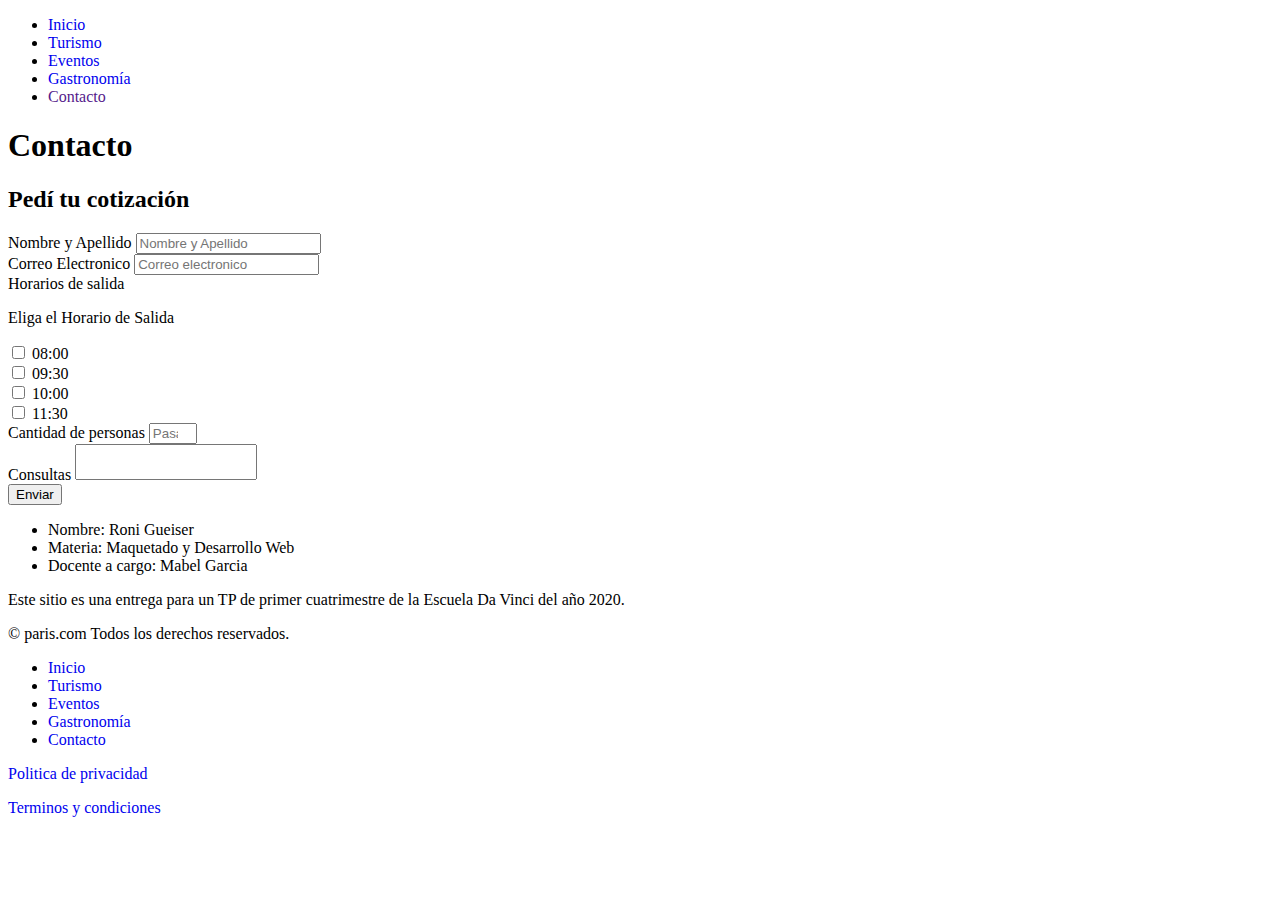
==== contacto.html @ b21136c7 "Add files via upload" ====
<!DOCTYPE html>
<html lang="es">
<head>
  <meta charset="UTF-8">
  <title>Deja tu contacto</title>

  <link rel="stylesheet" href="css/main.css"/>

    <meta name="viewport" content="width=device-width, initial-scale=1, maximum-scale=1" />

    <link href="css/mobile.css" rel="stylesheet" media="screen and (max-width: 414px)" />

</head>
<body>

<div id="fondo">

      <header class="nav">

        <nav>

          <ul class="lista">

            <li><a href="index.html" style="text-decoration:none" class="novisto">Inicio</a></li>
            <li><a href="turismo.html" style="text-decoration:none" class="novisto">Turismo</a></li>
            <li><a href="eventos.html" style="text-decoration:none" class="novisto">Eventos</a></li>
            <li><a href="gastronimio.html" style="text-decoration:none" class="novisto">Gastronomía</a></li>
            <li><a href="" style="text-decoration:none" class="visto">Contacto</a></li>

          </ul>

        </nav>


      </header>


<main>

   <div class="contacto">

    <h1 class="Titulo">Contacto</h1>

   </div>

  <div class="enc">
  <h2 class="encabezados">Pedí tu cotización</h2>
  </div>

  <div class="formulario">

      <form action="gracias.html" method="POST" enctype="multipart/form-data">

      <div class="inputgroup">

          <span>Nombre y Apellido</span>

        <label>

          <input type="text" placeholder="Nombre y Apellido" name="Nombre" required/>

        </label>

      </div>

        <div class="inputgroup">

          <span>Correo Electronico</span>

          <label>

            <input type="email" placeholder="Correo electronico" name="Email" required/>

          </label>

        </div>

        <div>

          <span class="salida">Horarios de salida</span>

            <p>Eliga el Horario de Salida</p>
            <div><label>
                <input type="checkbox" name="Salida" value="Horario"/>
            </label>08:00</div>
            <div><label>
                <input type="checkbox" name="Salida" value="Horario"/>
            </label>09:30</div>
            <div><label>
                <input type="checkbox" name="Salida" value="Horario"/>
            </label>10:00</div>
            <div>
                <label>
                <input type="checkbox" name="Salida" value="Horario"/>
            </label>11:30
            </div>


        </div>

          <div class="inputgroup">

              <span>Cantidad de personas</span>

              <label>

                  <input type="number"  name="Pasajeros" min="1" max="6" required placeholder="Pasajeros"/>

              </label>

          </div>



        <div class="inputgroup">

          <span>Consultas</span>

          <label>

            <textarea style="resize: none" name="Mensaje"></textarea>

          </label>

        </div>

          <input type="submit" value="Enviar">

      </form>


  </div>



</main>

  <div class="infor">

    <ul>
      <li>Nombre: Roni Gueiser</li>
      <li>Materia: Maquetado y  Desarrollo Web</li>
      <li>Docente a cargo: Mabel Garcia</li>

    </ul>

    <p>Este sitio es una entrega para un TP de primer cuatrimestre de la Escuela Da Vinci del año 2020.</p>


  </div>

      <footer class="footer">

        <div class="menu">


          <div class="com">

            <p>
              &#169; paris.com Todos los derechos reservados.
            </p>

          </div>


         <nav>

          <ul class="lista">

            <li><a href="index.html" style="text-decoration:none" class="norevisto">Inicio</a></li>
            <li><a href="turismo.html" style="text-decoration:none" class="norevisto">Turismo</a></li>
            <li><a href="eventos.html" style="text-decoration:none" class="norevisto">Eventos</a></li>
            <li><a href="gastronimio.html" style="text-decoration:none" class="norevisto">Gastronomía</a></li>
            <li><a href="contacto.html" style="text-decoration:none" class="revisto">Contacto</a></li>

          </ul>

         </nav>

        </div>

        <div class="terminos">


          <p class="pptc"><a href="http://paris.com/privacy-policy/" style="text-decoration: none" target="_blank"> Politica de privacidad</a></p>
          <p class="pptc"><a href="http://paris.com/terms-and-conditions/" style="text-decoration: none" target="_blank">Terminos y condiciones</a></p>

        </div>

      </footer>



</div>



</body>
</html>
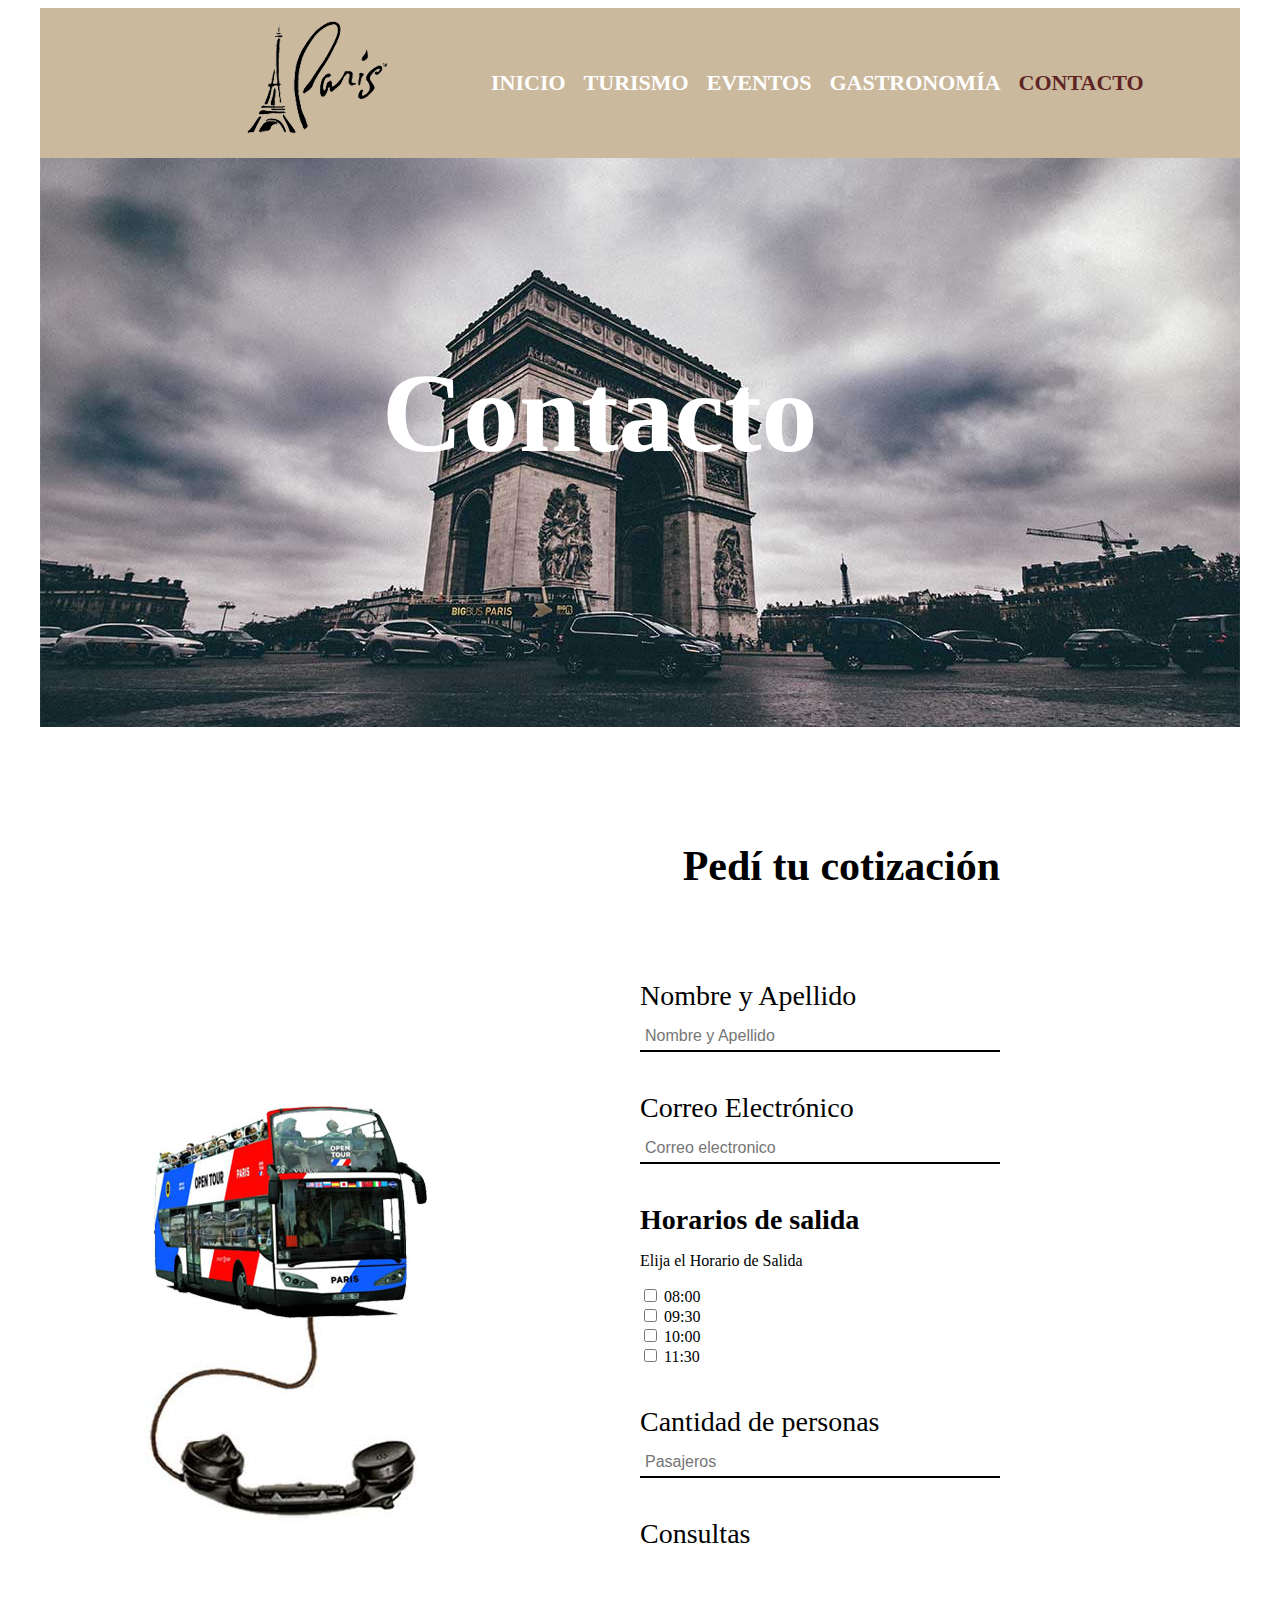
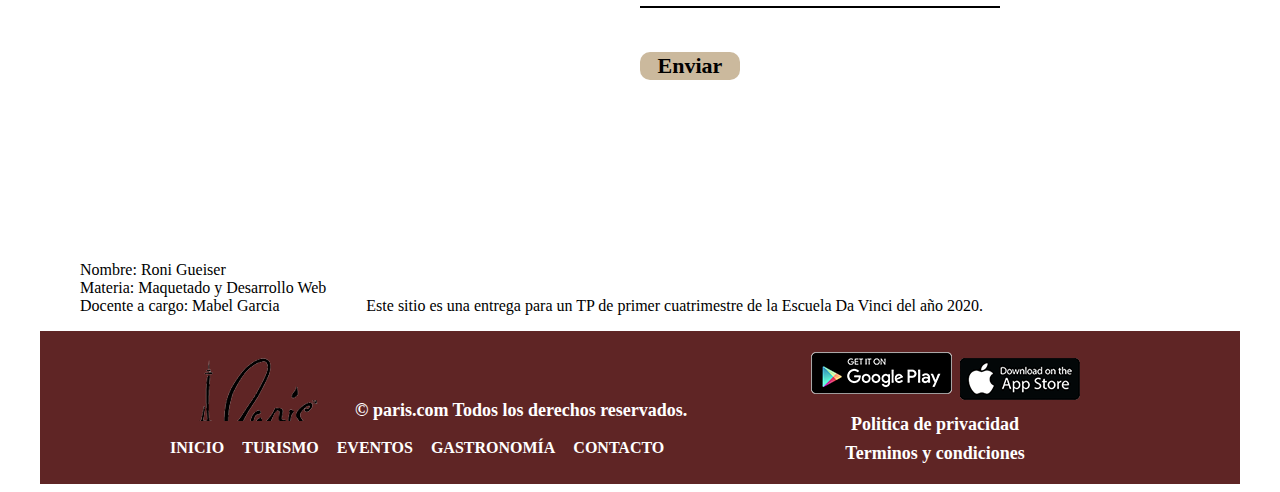
==== commit ecbbcb5a: "Update contacto.html" ====
--- a/contacto.html
+++ b/contacto.html
@@ -65,7 +65,7 @@
 
         <div class="inputgroup">
 
-          <span>Correo Electronico</span>
+          <span>Correo Electrónico</span>
 
           <label>
 
@@ -79,7 +79,7 @@
 
           <span class="salida">Horarios de salida</span>
 
-            <p>Eliga el Horario de Salida</p>
+            <p>Elija el Horario de Salida</p>
             <div><label>
                 <input type="checkbox" name="Salida" value="Horario"/>
             </label>08:00</div>
--- a/css/main.css
+++ b/css/main.css
@@ -0,0 +1,894 @@
+
+
+
+
+#fondo{
+  width:1200px;
+  margin: 0 auto;
+
+}
+
+.portada{
+  background-image:url(../img/torre2.jpg);
+  width:1200px;
+  height:572px;
+  margin: 0 auto;
+
+
+}
+
+.portada .titulo{
+  font-family: "arial black", serif;
+  font-size: 75px;
+  color:white;
+  padding-left: 196px;
+  padding-top: 68px;
+  margin: 0;
+  font-weight: bold;
+
+
+}
+.portada #subtitu{
+  font-family: "arial black", serif;
+  font-size:32px;
+  color:white;
+  padding-left: 300px;
+  font-weight: bold;
+
+}
+#city{
+  background-image: url("../img/pin.png");
+  background-repeat: no-repeat;
+  background-position: 800px 67px;
+  margin: 0 auto;
+}
+
+
+.nav{
+  display:flex;
+  background-color: #cbb99d;
+  padding: 20px calc(130px);
+  align-items: center;
+  justify-content: space-between;
+  width: 940px;
+  height: 110px;
+  background-image:url(../img/logo.png);
+  background-repeat: no-repeat;
+  background-position: 200px 12px;
+
+}
+
+
+.lista{
+  list-style: none;
+  display: flex;
+  font-size: 22px;
+  text-transform: uppercase;
+  font-family: "Century Gothic", serif;
+  font-weight: bold;
+  color:white;
+  padding-left: 321px;
+  margin: 0;
+  gap: 18px;
+
+
+}
+#city{
+  display: flex;
+  background-color: white;
+  padding: 50px 130px;
+
+
+}
+
+#city .torre{
+  margin-left: 60px;
+  width: 430px;
+  height: 630px;
+
+}
+
+#city .citydesc{
+  margin-top: 100px;
+  width: 403px;
+  display: flex;
+  flex-direction: column;
+  align-items: center;
+
+
+}
+
+.pin{
+  width: 38px;
+  height: 55px;
+  margin-bottom: 63px;
+
+}
+
+#city .citydesc h2{
+  font-size: 42px;
+  margin: 0;
+  font-family: "Century Gothic", serif;
+
+}
+
+#city .citydesc p{
+  font-family: "Century Gothic", serif;
+  font-size:22px;
+  border-bottom: 2px solid black;
+  border-top: 2px solid black;
+  padding: 15px 0;
+
+}
+
+
+.turist{
+  background-image: url(../img/Louvre.jpg);
+  background-repeat: no-repeat;
+  height: 600px;
+  width: 1200px;
+  display: flex;
+  justify-content: center;
+  align-items: center;
+  margin-bottom: 50px;
+
+
+}
+
+.turist .titulo{
+  color: white;
+  font-size: 106px;
+  font-family: "Arial black", serif;
+  margin: 0;
+
+
+}
+
+.allturist{
+  display: flex;
+  background-color: white;
+  padding: 50px 130px;
+  flex-direction: column;
+  background-image: url("../img/map.png");
+  background-repeat: no-repeat;
+  background-position: 560px 1px;
+}
+
+
+.map{
+  width: 60px;
+  height: 60px;
+  padding-left: 432px;
+  padding-bottom: 50px
+;
+}
+
+.allturist .texto{
+  display: flex;
+  font-family: "Century Gothic", serif;
+  font-size: 22px;
+  padding-top: 50px;
+
+}
+
+.allturist .texto .t1{
+  width: 600px;
+  margin-right: 40px;
+  border-right: 2px solid black;
+  padding-right: 60px;
+
+
+}
+.allturist .texto .t2{
+  width: 600px;
+  margin-left: 40px;
+
+}
+
+.gastronomia{
+  background-image: url(../img/ratatuil.jpg);
+  background-repeat: no-repeat;
+  height: 600px;
+  width: 1200px;
+  display: flex;
+  justify-content: center;
+  align-items: center;
+
+}
+
+.food{
+  display: flex;
+  background-color: white;
+  padding: 50px 130px;
+}
+
+.food .foodimg{
+  height: 525px;
+  width: 552px;
+}
+
+.imgdesc{
+  display: flex;
+  flex-direction: column;
+  align-items: center;
+  background-image: url("../img/food.png");
+  background-repeat: no-repeat;
+  background-position: 160px 0;
+}
+
+.cubiertos{
+  height: 60px;
+  width: 60px;
+  margin-bottom: 45px;
+
+}
+
+.food .imgdesc .texto{
+  font-family: "Century Gothic", serif;
+  font-size: 23px;
+  border-top: 2px solid black;
+  border-bottom: 2px solid black;
+  padding: 5px 0;
+  margin-top: 85px;
+}
+
+#gastro{
+  color: white;
+  font-size: 106px;
+  font-family: "Arial black", serif;
+  margin: 0;
+
+}
+
+
+.footer {
+  background-color: #5f2525;
+  color: white;
+  font-size: 18px;
+  font-family: "Century Gothic", serif;
+  display: flex;
+  padding: 20px calc(130px);
+  align-items: center;
+  justify-content: space-between;
+  background-image: url("../img/Appstore.png");
+  background-repeat: no-repeat;
+  background-position: 920px 26px;
+
+}
+.footer .lista{
+  list-style: none;
+  display: flex;
+  font-size: 16px;
+  text-transform: uppercase;
+  font-weight: bold;
+  color:white;
+  margin: 0;
+  gap: 18px;
+  padding-left: 0;
+
+
+}
+
+.logo{
+  background-image:url(../img/logo.png);
+  background-repeat: no-repeat;
+  height: 116px;
+  width: 150px;
+  margin-bottom: 8px;
+
+}
+
+
+
+.com{
+  width:350px;
+  padding-top: 25px;
+  padding-left: 185px;
+  font-weight: bold;
+  background-image: url("../img/logo.png");
+  background-repeat: no-repeat;
+
+}
+
+.terminos{
+  width: 250px;
+  display: flex;
+  flex-direction: column;
+  text-align: center;
+  padding-top: 55px;
+  background-image: url(../img/Gplay.png);
+  background-repeat: no-repeat;
+  margin-right: 50px;
+
+}
+
+.pptc{
+  margin: 0 auto;
+  font-weight: bold;
+  padding-top: 8px;
+
+}
+
+
+
+.down{
+  background-image: url("../img/Appstore.png");
+  background-repeat: no-repeat;
+  padding-left: 50px;
+}
+
+
+
+.visitar{
+  width: 1200px;
+  background-image:url(../img/eiffel2.jpg);
+  background-repeat: no-repeat;
+  height: 600px;
+
+
+}
+
+.visitar .Titulo{
+  font-family: "arial black", serif;
+  font-size: 75px;
+  color:white;
+  padding-left: 350px;
+  padding-top: 450px;
+  margin: 0;
+  font-weight: bold;
+
+}
+
+.enccabezados{font-size: 42px;
+  font-family: "Century Gothic", serif;
+  font-weight: bold;
+  color: black;}
+
+.encabezados{
+  font-size: 42px;
+  font-family: "Century Gothic", serif;
+
+  color: black;
+  padding-top: 80px;
+  margin-bottom: 20px;
+
+}
+
+.negrita{
+  font-weight: bold;
+}
+
+.eiffel{
+  display: flex;
+  padding: 50px 130px;
+}
+
+.textorre{
+  font-family: "Century Gothic", serif;
+  font-size: 24px;
+  background-color: white;
+  padding-right: 40px;
+  border-right: 2px solid black;
+
+}
+
+.imgtorre{
+  margin-left: 33px;
+
+}
+
+.eiffel .textmuse{
+  font-size: 24px;
+  font-family: "Century Gothic", serif;
+  padding-left: 40px;
+  border-left: 2px solid black;
+  margin: 0 auto;
+
+
+}
+
+.eiffel .imgmuse{
+  margin-right: 33px;
+}
+.info{
+  background-image: url(../img/notre.jpg);
+  background-repeat: no-repeat;
+  height: 387px;
+  display: flex;
+  margin: 50px 130px;
+
+}
+
+.mas{
+  display: flex;
+  flex-direction: column;
+  text-align: center;
+  padding-left: 600px;
+  padding-top: 50px;
+  width:270px;
+  height: 387px;
+
+}
+
+.boton{
+  height: 70px;
+  width: 130px;
+  background-color: #cbb99d;
+  font-family: "Century Gothic", serif;
+  font-weight: bold;
+  font-size: 22px;
+  border-radius: 20px;
+  margin-left: 60px;
+
+
+}
+
+.mapp{
+  background-image: url("../img/map.png");
+  background-repeat: no-repeat;
+  background-position: 580px 0;
+  width: 1200px;
+  height: 60px;
+
+}
+
+.vermas{
+  height: 70px;
+  width: 130px;
+  background-color: #cbb99d;
+  font-family: "Century Gothic", serif;
+  font-weight: bold;
+  font-size: 22px;
+  border-radius: 20px;
+  text-align: center;
+  margin-left: 398px;
+  margin-top: 40px;
+
+}
+
+.vermass{
+  height: 70px;
+  width: 130px;
+  background-color: #cbb99d;
+  font-family: "Century Gothic", serif;
+  font-weight: bold;
+  font-size: 22px;
+  border-radius: 20px;
+  text-align: center;
+  margin-top: 40px;
+
+}
+
+.event{
+  width: 1200px;
+  background-image: url("../img/disney.jpg");
+  height: 596px;
+  background-repeat: no-repeat;
+
+}
+
+.event .titulo{
+  font-family: "Arial black", serif;
+  color:white;
+  font-size: 106px;
+  padding-left: 401px;
+  padding-top: 217px;
+  margin: 0;
+}
+
+.icono{
+  background-image: url(../img/event.png);
+  background-repeat: no-repeat;
+  background-position: 1235px 211px;
+
+}
+
+.textorsay{
+  font-family: "Century Gothic", serif;
+  font-size: 24px;
+  padding-left: 40px;
+  border-left: 2px solid black;
+
+}
+
+.orsay{
+  display: flex;
+  padding: 50px 130px
+
+
+}
+
+.imgorsay{
+  margin-right: 40px;
+
+
+}
+
+.eventos{
+  display: flex;
+  flex-direction: column;
+  text-align: center;
+  margin-bottom: 100px;
+  background-image: url("../img/event.png");
+  background-repeat: no-repeat;
+  background-position: 580px 0;
+  margin-top: 70px;
+
+
+}
+
+
+.lolla{
+  display: flex;
+  margin: 100px 130px;
+
+
+
+}
+
+.lolla .desc{
+  font-family: "Century Gothic", serif;
+  font-size: 24px;
+  padding-left: 100px;
+}
+
+.ver-mas{
+  height: 32px;
+  width: 70px;
+  background-color: #cbb99d;
+  border-radius: 20px;
+  text-align: center;
+  font-weight: bold;
+  margin-left: 800px;
+  margin-top: -120px;
+  font-size: 22px;
+  font-family: "Century Gothic", serif;
+}
+
+.ver-mas p{
+  padding-top: 2px;
+
+}
+
+
+.click{
+  display: flex;
+  flex-direction: column;
+  text-align: center;
+  margin-bottom: 100px;
+}
+
+
+.menu .lista a{
+  color: white;
+
+}
+
+.menu .lista a:hover{
+  color:#cbb99d;
+
+}
+
+.terminos .pptc a{
+  color: white;
+}
+
+.terminos .pptc a:hover{
+  color:#cbb99d;
+}
+
+.eventos .encabezados a{
+  color: #5f2525;
+}
+
+.eventos .encabezados a:hover{
+  color:#cbb99d;
+}
+
+.info .mas .boton a{
+  color:black;
+}
+
+.info .mas .boton a:hover{
+  color:#5f2525;
+}
+
+.vermas a{
+  color:black;
+}
+
+.vermas a:hover{
+  color:#5f2525;
+}
+
+.click .encabezados a{
+  color: #5f2525;
+}
+
+.click .encabezados a:hover{
+  color:#cbb99d;
+}
+
+.imgdesc .vermass a{
+  color:black;
+
+}
+
+.imgdesc .vermass a:hover{
+  color: #5f2525;
+
+}
+
+
+
+.visto{
+  color: #5f2525;
+}
+
+.novisto{
+  color: white;
+}
+
+.novisto:hover{
+  color: #5f2525;
+}
+
+.revisto{
+  color:#cbb99d;
+}
+
+.norevisto{
+  color: white;
+}
+
+.norevisto:hover{
+  color: #cbb99d;
+}
+
+
+
+
+
+.contacto{
+  width: 1200px;
+  background-image:url(../img/arcontacto.jpg);
+  background-repeat: no-repeat;
+  height: 569px;
+
+}
+
+.contacto .Titulo{
+  font-family: "arial black", serif;
+  font-size: 112px;
+  color:white;
+  padding-left: 342px;
+  padding-top: 191px;
+  margin: 0;
+  font-weight: bold;
+}
+
+.formulario form{
+
+  height: 700px;
+  display: flex;
+  flex-direction: column;
+  text-align: left;
+  width: 600px;
+  gap: 40px;
+
+
+}
+
+.formulario{
+  background-image: url("../img/telefono.jpg");
+  background-repeat: no-repeat;
+  display: flex;
+  flex-direction: row-reverse;
+  padding-top: 70px;
+  padding-bottom: 165px;
+  background-position: 105px 142px;
+
+}
+
+.inputgroup{
+  display: flex;
+  flex-direction: column;
+  gap: 10px;
+
+}
+
+.inputgroup span{
+  font-family: "Arial Black", serif;
+  font-size: 28px;
+}
+
+.inputgroup input,textarea{
+  border:none;
+  border-bottom: 2px solid black;
+  padding: 5px;
+  font-size: 16px;
+  width: 350px;
+}
+
+.formulario input[type="submit"]{
+  width: 100px;
+  background-color: #cbb99d;
+  font-size: 22px;
+  font-family: "Century Gothic", serif;
+  font-weight: bold;
+  border-radius: 10px;
+  border: none;
+
+
+
+
+}
+.formulario input[type="reset"]{
+  width: 190px;
+  background-color: #cbb99d;
+  font-size: 22px;
+  font-family: "Century Gothic", serif;
+  font-weight: bold;
+  border-radius: 10px;
+  border: none;
+
+
+}
+
+.enc{
+  display: flex;
+  flex-direction: row-reverse;
+  padding-right: 240px;
+
+}
+
+
+.infor{
+  display: flex;
+
+}
+
+.infor li{
+  list-style-type: none;
+
+}
+
+.infor p{
+  padding-left: 40px;
+  padding-top: 36px;
+
+}
+
+.ver-mas p a{
+  color:black
+}
+
+.ver-mas p a:hover{
+  color: #5f2525;
+}
+
+
+.salida{
+  font-family: "Arial Black", serif;
+  font-size: 28px;
+  font-weight: bold;
+}
+
+.gastro {
+  width: 1200px;
+  background-image: url(../img/gastronomia.jpg);
+  background-repeat: no-repeat;
+  height: 678px;
+}
+
+.gastro .titulo{
+  font-family: "Arial black", serif;
+  color:white;
+  font-size: 106px;
+  padding-left: 217px;
+  padding-top: 217px;
+  margin: 0;
+
+}
+.tenedor{
+  background-image: url(../img/food.png);
+  background-repeat: no-repeat;
+  width: 1200px;
+  background-position: 580px 0;
+  display: flex;
+  flex-direction: column;
+  text-align: center;
+  padding-bottom: 35px;
+}
+
+.tenedor p{
+  font-family: "Century Gothic", serif;
+  font-size: 22px;
+
+}
+
+.recetas p{
+  font-family: "Century Gothic", serif;
+  font-size: 22px;
+  text-align: center;
+
+}
+
+.recetas h3{
+
+  text-align: center;
+}
+
+.video{
+  margin-top: 30px;
+  margin-left: 300px;
+}
+
+
+.menudes{
+  margin-top: 165px;
+  margin-bottom: -50px;
+  width: 0;
+  height: 30px;
+  font-size: 17px;
+  font-family: "Century Gothic", serif;
+  font-weight: bold;
+  text-align: center;
+  padding-top: 9px;
+  padding-left: 188px;
+}
+
+.menudes ul{
+  margin: 0;
+  display: flex;
+  width: 820px;
+  height: 25px;
+  gap: 15px;
+  list-style: none;
+  background-color: #cbb99d;
+  border-radius: 20px;
+  padding: 10px 10px 10px 23px;
+
+
+}
+
+.menudes span a:hover{
+  color: #5f2525;
+
+}
+
+.menudes li a:hover {
+  color: #5f2525;
+
+}
+
+.sinver{
+  color: black;
+  text-decoration: none;
+}
+
+
+.menudes span a:hover {
+  display:flex
+}
+
+.gracias{
+  font-weight: bold;
+  font-size: 44px;
+}
+
+#thanks{
+
+  width: 1200px;
+  height: 500px;
+}
+
+#thanks p{
+  padding-left: 306px;
+  padding-top: 175px;
+}
+
+.videoss{
+  width:560px;
+  height:315px;
+}--- a/css/mobile.css
+++ b/css/mobile.css
@@ -0,0 +1,671 @@
+body{
+    width: 400px;
+    margin: 0 auto;
+}
+main{
+    width: 335px;
+}
+
+
+#fondo{
+    width:400px;
+    margin: 0 auto;
+
+}
+
+.eiffel{
+
+    width: 337px;
+    display: inline-block;
+    padding-left: 0;
+    padding-top: 0;
+    padding-right: 0;
+
+
+}
+
+.imgtorre{
+    width: 337px;
+    margin:0;
+
+}
+
+.textorre{
+
+    width: 335px;
+    border: none;
+    padding-right: 0;
+    padding-left: 0;
+    font-size: 15px;
+}
+
+
+.map, h2{
+
+    padding-left: 50px;
+}
+
+
+.encabezados{
+    font-size: 25px;
+    font-family: "Century Gothic", serif;
+    color: black;
+    padding-top: 120px;
+    margin-bottom: 20px;
+    width: 337px;
+
+}
+
+
+
+.eiffel .textmuse{
+    font-size: 15px;
+    font-family: "Century Gothic", serif;
+    padding-left: 0;
+    border-left: none;
+    margin: 0;
+    width: 335px;
+
+
+}
+
+
+.orsay{
+    display: flex;
+    width: 337px;
+    flex-direction: column;
+    padding: 50px 130px 50px 233px;
+}
+
+
+.textorsay{
+    font-family: "Century Gothic", serif;
+    font-size: 24px;
+    padding-left: 8px;
+    border-left: none;
+    width: 520px;
+}
+
+.footer{
+    background-color: #5f2525;
+    color: white;
+    font-size: 18px;
+    font-family: "Century Gothic", serif;
+    display: flex;
+    padding: 20px calc(130px);
+    align-items: center;
+    justify-content: space-between;
+    background-image: url(../img/Appstore.png);
+    background-repeat: no-repeat;
+    background-position: 920px 26px;
+    width: 939px;
+}
+
+
+
+
+.info {
+    background-image: url(../img/notre1.jpg);
+    background-repeat: no-repeat;
+    height: 387px;
+    display: flex;
+    width: 335px;
+    margin: 0;
+    background-position: 105px 10px;
+
+}
+
+
+
+.infor{
+    display: flex;
+    width: 414px;
+}
+
+.new{
+    padding-left: 34px;
+    width: 335px;
+    margin: 0 auto;
+}
+
+.visitar{
+    width: 401px;
+    background-image:url(../img/eiffel3.jpg);
+    background-repeat: no-repeat;
+    height: 208px;
+
+
+}
+
+.nav{
+    display:flex;
+    background-color: #cbb99d;
+    align-items: center;
+    justify-content: space-between;
+    width: 400px;
+    height: 70px;
+    background-image:url(../img/logo1.png);
+    background-repeat: no-repeat;
+    background-position: 14px 12px;
+    padding: 0 0 0 0;
+
+
+}
+
+.lista{
+    list-style: none;
+    display: flex;
+    font-size: 12px;
+    text-transform: uppercase;
+    font-family: "Century Gothic", serif;
+    font-weight: bold;
+    color:white;
+    padding-left: 50px;
+    margin: 0;
+    gap: 10px;
+    padding-top: 40px;
+
+
+}
+
+.visitar .Titulo{
+    font-family: "arial black", serif;
+    font-size: 37px;
+    color:white;
+    padding-left: 67px;
+    padding-top: 120px;
+    margin: 0;
+    font-weight: bold;
+    width: 268px;
+
+}
+
+.mapp{
+    background-image: url("../img/map.png");
+    background-repeat: no-repeat;
+    background-position: 173px 0;
+    width: 400px;
+    height: 60px;
+
+}
+
+.menudes{
+    margin-top: 165px;
+    margin-bottom: -50px;
+    width: 400px;
+    height: 300px;
+    font-size: 17px;
+    font-family: "Century Gothic", serif;
+    font-weight: bold;
+    text-align: center;
+    padding-top: 9px;
+    padding-left: 0;
+}
+
+.menudes ul{
+    width: 200px;
+    height: 108px;
+    list-style: none;
+    background-color: #cbb99d;
+    border-radius: 20px;
+    padding: 10px 10px 10px 10px;
+    gap: 0;
+    flex-direction: column;
+    margin: 20px 0 0 90px;
+
+
+}
+
+.lista, li{
+
+}
+
+.orsay{
+    width: 335px;
+    padding: 0;
+
+}
+
+.textorsay{
+    font-size: 15px;
+    width: 335px;
+}
+
+.enccabezados{
+    font-size: 28px;
+}
+
+
+
+.mas {
+    display: flex;
+    flex-direction: column;
+    text-align: center;
+    padding-left: 46px;
+    padding-top: 50px;
+    width: 270px;
+    height: 387px;
+    margin: 0;
+}
+
+.com{
+    background-image:url(../img/logo1.png);
+    background-repeat: no-repeat;
+    background-position: 40px 20px;
+    height: 47px;
+    width: 200px;
+    margin-bottom: 8px;
+
+}
+
+.footer {
+    display:flex;
+    background-color: #5f2525;
+    align-items: center;
+    justify-content: space-between;
+    width: 400px;
+    height: 129px;
+    padding: 0 0 0 0;
+}
+
+.footer .lista {
+    list-style: none;
+    display: flex;
+    font-size: 12px;
+    text-transform: uppercase;
+    font-weight: bold;
+    color: white;
+    margin: 0;
+    gap: 18px;
+    padding-left: 15px;
+    padding-top: 20px;
+}
+
+.terminos{
+    display: none;
+}
+
+
+
+.infor{
+    display: none;
+}
+
+.boton{
+    margin-left: 95px;
+}
+
+.portada {
+    background-image: url(../img/torre21.jpg);
+    width: 400px;
+    height: 191px;
+    margin: 0;
+}
+
+.portada .titulo {
+    font-family: "arial black", serif;
+    font-size: 22px;
+    color: white;
+    padding-left: 86px;
+    padding-top: 28px;
+    margin: 0;
+    font-weight: bold;
+    width: 240px;
+}
+
+.portada #subtitu {
+    font-family: "arial black", serif;
+    font-size: 13px;
+    color: white;
+    padding-left: 82px;
+    font-weight: bold;
+    width: 250px;
+}
+
+
+#city {
+    background-position: 186px 35px;
+    margin: 0;
+    height: 447px;
+    padding: 25px 0 0;
+}
+
+#city .torre {
+    margin-left: 0;
+    width: 0;
+    height: 0;
+    display: none;
+}
+
+.citydesc h2{
+    padding-left: 0;
+}
+
+#city .citydesc p {
+    font-family: "Century Gothic", serif;
+    font-size: 15px;
+    border-bottom: 2px solid black;
+    border-top: 2px solid black;
+    padding: 15px 0;
+    width: 390px;
+    margin-top: 43px;
+}
+
+.turist {
+    background-image: url(../img/Louvre1.jpg);
+    background-repeat: no-repeat;
+    height: 200px;
+    width: 400px;
+    display: flex;
+    justify-content: center;
+    align-items: center;
+    margin-bottom: 50px;
+}
+
+.turist .titulo {
+    color: white;
+    font-size: 35px;
+    font-family: "Arial black", serif;
+    margin: 0;
+    padding-left: 20px;
+}
+
+.allturist {
+    display: flex;
+    background-color: white;
+    flex-direction: column;
+    background-image: url(../img/map.png);
+    background-repeat: no-repeat;
+    background-position: 173px 0;
+    padding: 15px 0 0 0;
+    width: 400px;
+}
+
+.allturist .texto {
+    display: flex;
+    font-family: "Century Gothic", serif;
+    flex-direction: column;
+    font-size: 15px;
+    padding-top: 50px;
+}
+
+.allturist .texto .t1 {
+    width: 400px;
+    /* margin-right: 40px; */
+    border-right: none;
+    padding-right: 0;
+}
+
+.allturist .texto .t2{
+    margin-left: 0;
+    width: 400px;
+}
+
+.vermas {
+    height: 70px;
+    width: 130px;
+    background-color: #cbb99d;
+    font-family: "Century Gothic", serif;
+    font-weight: bold;
+    font-size: 22px;
+    border-radius: 20px;
+    text-align: center;
+    margin-left: 141px;
+    margin-top: 30px;
+    margin-bottom: 45px;
+}
+
+#city .citydesc h2 {
+    font-size: 30px;
+    margin: 0;
+    font-family: "Century Gothic", serif;
+}
+
+.gastronomia {
+    background-image: url(../img/ratatuil1.jpg);
+    background-repeat: no-repeat;
+    height: 200px;
+    width: 400px;
+    display: flex;
+    justify-content: center;
+    align-items: center;
+}
+
+#gastro {
+    color: white;
+    font-size: 39px;
+    font-family: "Arial black", serif;
+    margin: 0;
+    padding-left: 0;
+    width: 274px;
+}
+
+.food img{
+    display: none;
+}
+
+.food{
+    padding: 0 0 0 0;
+    width: 400px;
+}
+
+.food .imgdesc .texto {
+    font-family: "Century Gothic", serif;
+    font-size: 15px;
+    border-top: 2px solid black;
+    border-bottom: 2px solid black;
+    padding: 5px 0;
+    margin-top: 103px;
+}
+.imgdesc{
+    background-position: 174px 17px;
+}
+
+.vermass{
+    margin-bottom: 50px;
+}
+
+.event {
+    width: 400px;
+    background-image: url(../img/disney1.jpg);
+    height: 199px;
+    background-repeat: no-repeat;
+}
+
+.event .titulo {
+    font-family: "Arial black", serif;
+    color: white;
+    font-size: 45px;
+    padding-left: 103px;
+    padding-top: 73px;
+    margin: 0;
+    width: 200px;
+}
+
+.eventos .encabezados{
+    font-size: 20px;
+    font-family: "Century Gothic", serif;
+    color: black;
+    padding-top: 75px;
+    margin-bottom: 20px;
+    width: 337px;
+    padding-left: 34px;
+}
+
+.eventos {
+
+    background-position: 169px 0;
+    margin-top: 50px;
+}
+
+.lolla{
+    width: 400px;
+    margin: 0;
+    display: flex;
+    flex-direction: column;
+    padding-bottom: 179px;
+}
+
+.lolla .desc {
+    font-family: "Century Gothic", serif;
+    font-size: 20px;
+    padding-left: 10px;
+}
+
+.ver-mas {
+    height: 32px;
+    width: 70px;
+    background-color: #cbb99d;
+    border-radius: 20px;
+    text-align: center;
+    font-weight: bold;
+    margin-top: -176px;
+    font-size: 22px;
+    font-family: "Century Gothic", serif;
+    margin-left: 169px;
+    padding-bottom: 0;
+    margin-bottom: 70px;
+}
+
+.click {
+    display: flex;
+    flex-direction: column;
+    text-align: center;
+    width: 360px;
+    margin-top: -90px;
+    padding-left: 30px;
+    margin-bottom: 60px;
+}
+
+.gastro {
+    width: 400px;
+    background-image: url(../img/gastronomia1.jpg);
+    background-repeat: no-repeat;
+    height: 177px;
+}
+
+.gastro .titulo {
+    font-family: "Arial black", serif;
+    color: white;
+    font-size: 39px;
+    padding-left: 64px;
+    padding-top: 63px;
+    margin: 0;
+    width: 280px;
+}
+
+.tenedor {
+    background-image: url(../img/food.png);
+    background-repeat: no-repeat;
+    width: 400px;
+    background-position: 175px 38px;
+    display: flex;
+    flex-direction: column;
+    text-align: center;
+    padding-bottom: 35px;
+}
+
+.tenedor .encabezados{
+    font-size: 25px;
+    font-family: "Century Gothic", serif;
+    color: black;
+    padding-top: 120px;
+    margin-bottom: 20px;
+    width: 337px;
+    padding-left: 34px;
+}
+
+.tenedor p {
+    font-family: "Century Gothic", serif;
+    font-size: 15px;
+}
+
+.segundo{
+    font-family: "Century Gothic", serif;
+    font-size: 15px;
+    width: 394px;
+    padding-left: 1px;
+
+}
+
+.recetas h3 {
+    text-align: center;
+    padding-left: 86px;
+    padding-top: 74px;
+    margin-right: 0;
+    width: 246px;
+    margin-bottom: 0;
+    margin-top: 0;
+}
+
+.recetas{
+    width: 400px;
+}
+
+.recetas p {
+    font-family: "Century Gothic", serif;
+    font-size: 15px;
+    text-align: center;
+    width: 383px;
+    padding-left: 8px;
+}
+
+.video{
+    margin-left: 0;
+
+}
+
+.contacto {
+    width: 400px;
+    background-image: url(../img/arcontacto1.jpg);
+    background-repeat: no-repeat;
+    height: 190px;
+}
+
+.contacto .Titulo {
+    font-family: "arial black", serif;
+    font-size: 46px;
+    color: white;
+    padding-left: 85px;
+    padding-top: 52px;
+    margin: 0;
+    font-weight: bold;
+    width: 236px;
+}
+
+.enc {
+    padding-right: 0;
+    width: 278px;
+    padding-left: 35px;
+}
+
+.formulario{
+    background-image: none;
+    width: 375px;
+    padding-left: 11px;
+}
+
+.enc .encabezados{
+    padding-top: 68px;
+}
+
+#thanks{
+    width: 400px;
+
+}
+
+#thanks p {
+    padding-left: 30px;
+    padding-top: 175px;
+    width: 340px;
+}
+
+.gracias {
+    font-weight: bold;
+    font-size: 25px;
+}
+
+.videoss{
+    width:298px;
+    height:168px;
+}
